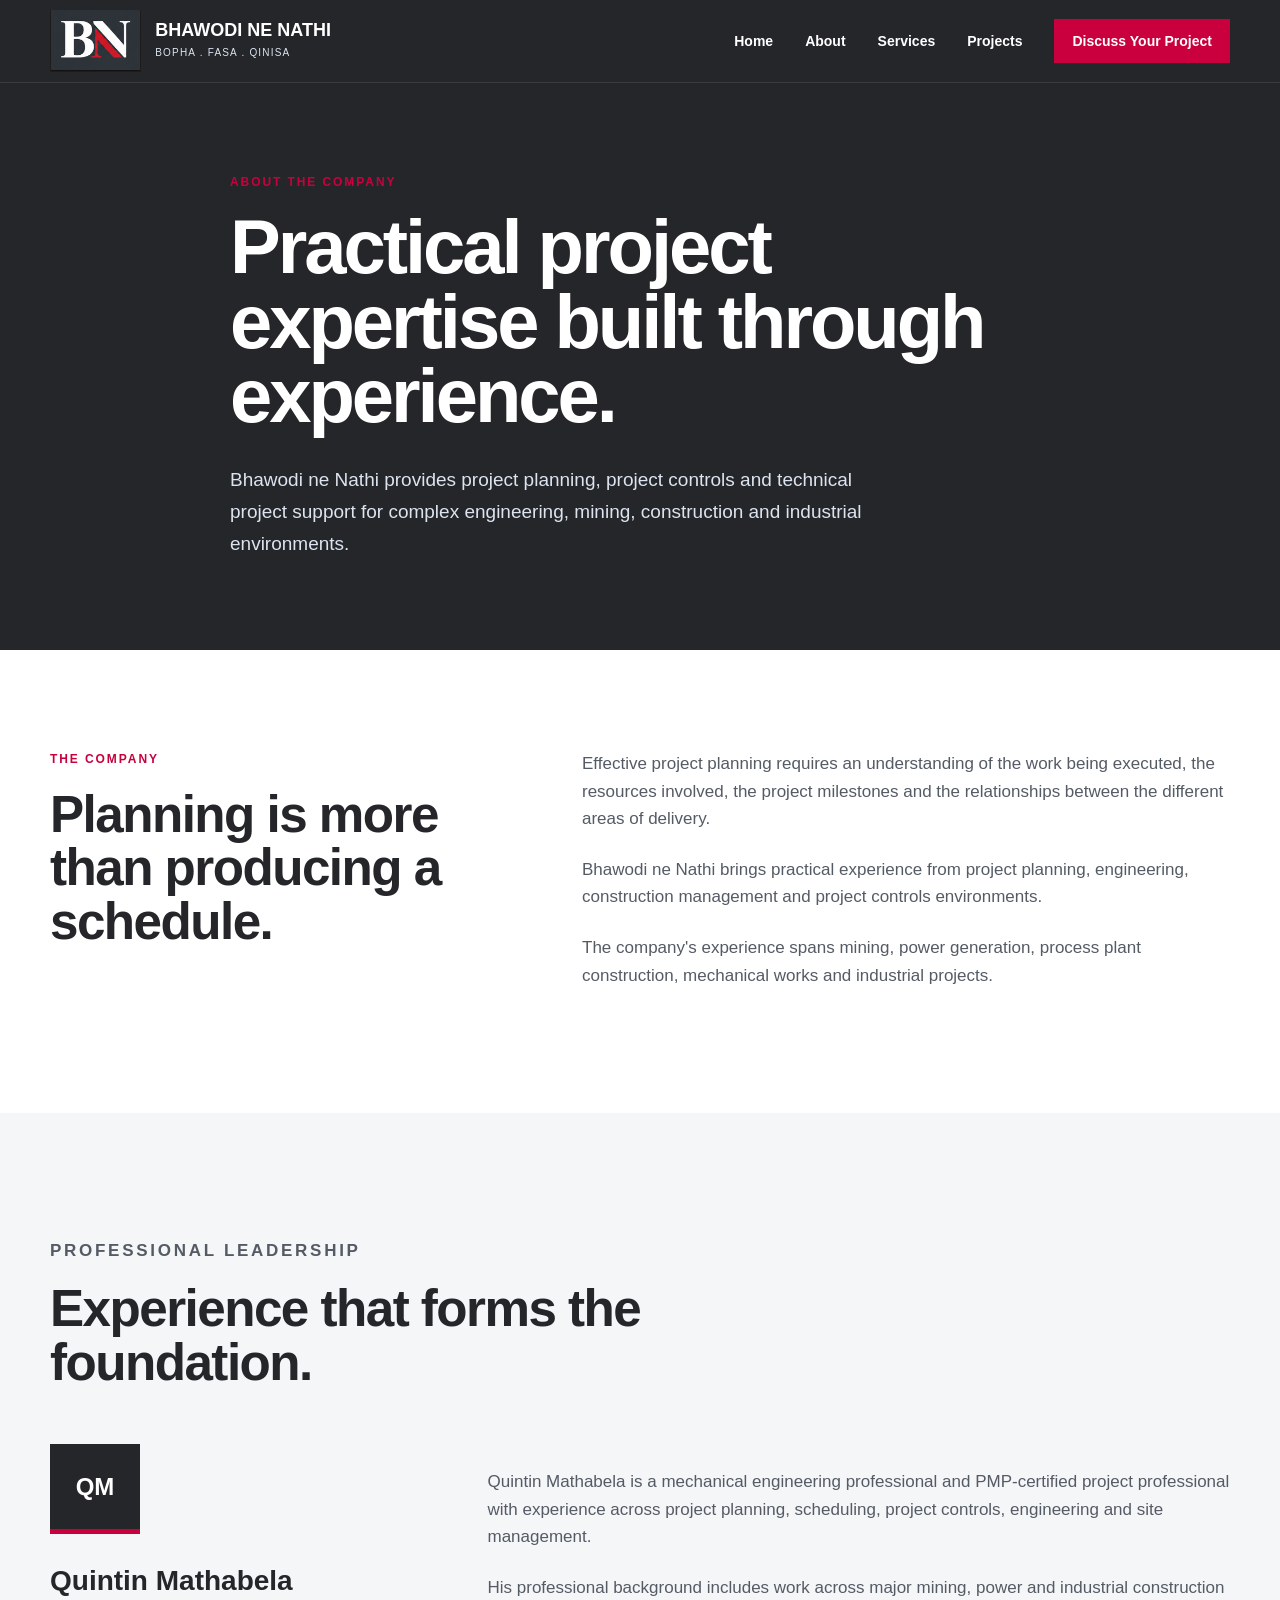
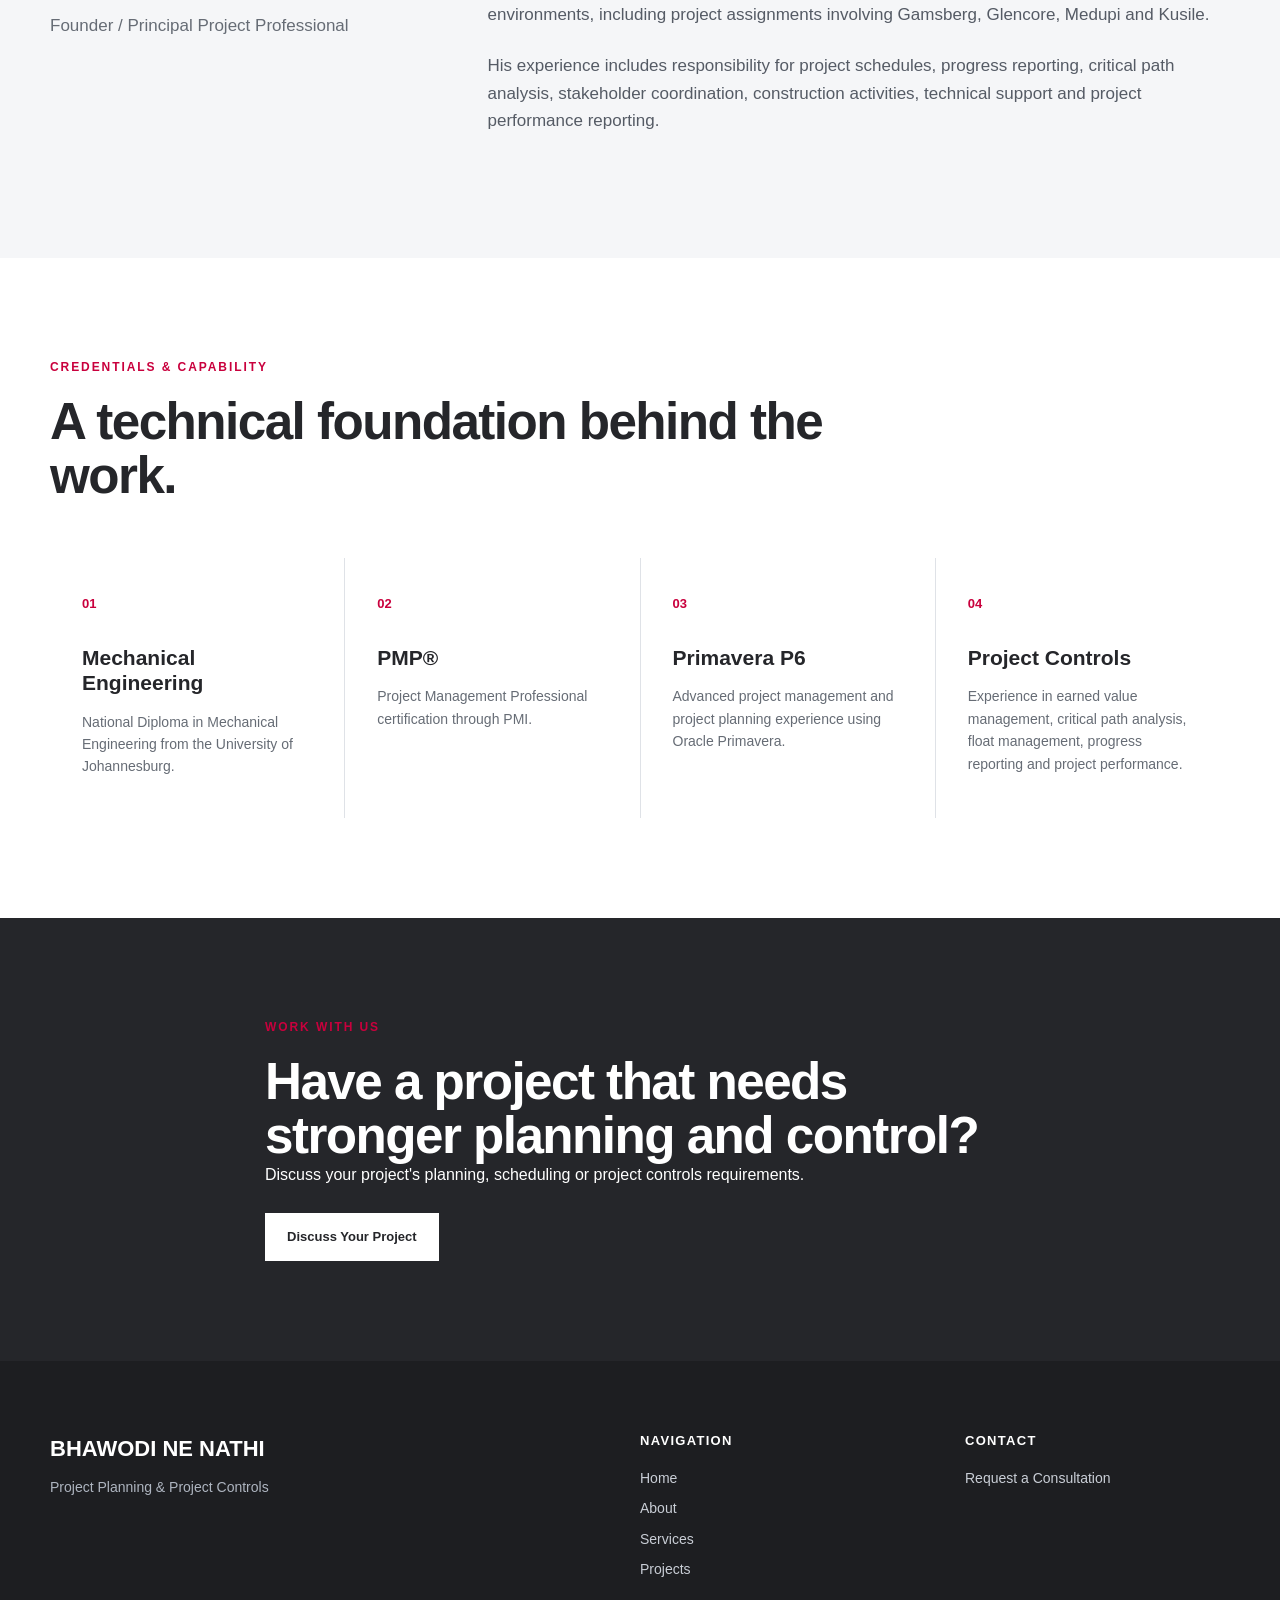
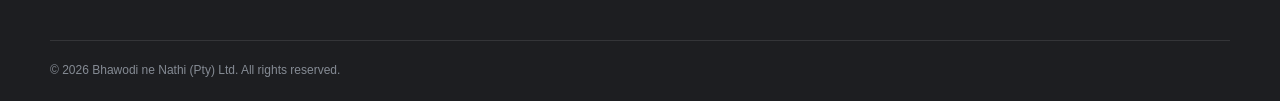
==== about/index.html @ d9b054a5 "Visual fix" ====
<!DOCTYPE html>
<html lang="en">
<head>
    <meta charset="UTF-8">

    <meta
        name="viewport"
        content="width=device-width, initial-scale=1.0"
    >

    <title>About | Bhawodi ne Nathi</title>

    <meta
        name="description"
        content="Learn about Bhawodi ne Nathi and the project planning, project controls and technical experience behind the business."
    >

    <link
        rel="stylesheet"
        href="../assets/css/style.css"
    >
</head>

<body>

    <!-- =========================
         HEADER
    ========================== -->

    <header class="site-header">

        <div class="container nav-container">

            <a href="../" class="brand">
                <span class="brand-mark">
                    <img 
                        src="../assets/images/branding/logo.png" 
                        alt="Bhawodi ne Nathi" 
                        class="navbar-logo">
                </span>

                <span class="brand-text">
                    <strong>BHAWODI NE NATHI</strong>
                    <small>Bopha . Fasa . Qinisa</small>
                </span>
            </a>

            <button
                class="mobile-menu-toggle"
                type="button"
                aria-label="Open navigation"
                aria-expanded="false"
            >
                <span></span>
                <span></span>
                <span></span>
            </button>

            <nav class="main-nav" aria-label="Main navigation">

                <a href="../">Home</a>

                <a href="../about/">About</a>

                <a href="../services/">Services</a>

                <a href="../projects/">Projects</a>

                <a
                    href="../consultation/"
                    class="nav-cta"
                >
                    Discuss Your Project
                </a>

            </nav>

        </div>

    </header>


    <main>

        <!-- =========================
             PAGE HERO
        ========================== -->

        <section class="hero page-hero">

            <div class="container narrow">

                <p class="eyebrow">
                    ABOUT THE COMPANY
                </p>

                <h1>
                    Practical project expertise
                    built through experience.
                </h1>

                <p class="hero-text">
                    Bhawodi ne Nathi provides project planning,
                    project controls and technical project support
                    for complex engineering, mining, construction
                    and industrial environments.
                </p>

            </div>

        </section>


        <!-- =========================
             COMPANY
        ========================== -->

        <section class="section">

            <div class="container about-grid">

                <div>

                    <p class="eyebrow">
                        THE COMPANY
                    </p>

                    <h2>
                        Planning is more than
                        producing a schedule.
                    </h2>

                </div>

                <div class="about-copy">

                    <p>
                        Effective project planning requires an
                        understanding of the work being executed,
                        the resources involved, the project
                        milestones and the relationships between
                        the different areas of delivery.
                    </p>

                    <p>
                        Bhawodi ne Nathi brings practical experience
                        from project planning, engineering, construction
                        management and project controls environments.
                    </p>

                    <p>
                        The company's experience spans mining,
                        power generation, process plant construction,
                        mechanical works and industrial projects.
                    </p>

                </div>

            </div>

        </section>


        <!-- =========================
             PRINCIPAL
        ========================== -->

        <section class="section section-light">

            <div class="container">

                <div class="section-heading">

                    <div>

                        <p class="eyebrow">
                            PROFESSIONAL LEADERSHIP
                        </p>

                        <h2>
                            Experience that forms
                            the foundation.
                        </h2>

                    </div>

                </div>


                <div class="principal-grid">

                    <div class="principal-intro">

                        <span class="principal-initials">
                            QM
                        </span>

                        <h3>
                            Quintin Mathabela
                        </h3>

                        <p>
                            Founder / Principal Project Professional
                        </p>

                    </div>


                    <div class="principal-content">

                        <p>
                            Quintin Mathabela is a mechanical engineering
                            professional and PMP-certified project
                            professional with experience across project
                            planning, scheduling, project controls,
                            engineering and site management.
                        </p>

                        <p>
                            His professional background includes work
                            across major mining, power and industrial
                            construction environments, including
                            project assignments involving Gamsberg,
                            Glencore, Medupi and Kusile.
                        </p>

                        <p>
                            His experience includes responsibility for
                            project schedules, progress reporting,
                            critical path analysis, stakeholder
                            coordination, construction activities,
                            technical support and project performance
                            reporting.
                        </p>

                    </div>

                </div>

            </div>

        </section>


        <!-- =========================
             CREDENTIALS
        ========================== -->

        <section class="section">

            <div class="container">

                <p class="eyebrow">
                    CREDENTIALS & CAPABILITY
                </p>

                <h2>
                    A technical foundation
                    behind the work.
                </h2>


                <div class="credential-grid">

                    <article class="credential-card">

                        <span>01</span>

                        <h3>
                            Mechanical Engineering
                        </h3>

                        <p>
                            National Diploma in Mechanical Engineering
                            from the University of Johannesburg.
                        </p>

                    </article>


                    <article class="credential-card">

                        <span>02</span>

                        <h3>
                            PMP®
                        </h3>

                        <p>
                            Project Management Professional
                            certification through PMI.
                        </p>

                    </article>


                    <article class="credential-card">

                        <span>03</span>

                        <h3>
                            Primavera P6
                        </h3>

                        <p>
                            Advanced project management and project
                            planning experience using Oracle Primavera.
                        </p>

                    </article>


                    <article class="credential-card">

                        <span>04</span>

                        <h3>
                            Project Controls
                        </h3>

                        <p>
                            Experience in earned value management,
                            critical path analysis, float management,
                            progress reporting and project performance.
                        </p>

                    </article>

                </div>

            </div>

        </section>


        <!-- =========================
             CTA
        ========================== -->

        <section class="section section-dark">

            <div class="container consultation-inner">

                <p class="eyebrow">
                    WORK WITH US
                </p>

                <h2>
                    Have a project that needs
                    stronger planning and control?
                </h2>

                <p>
                    Discuss your project's planning,
                    scheduling or project controls requirements.
                </p>

                <a
                    href="/#consultation"
                    class="button button-light"
                >
                    Discuss Your Project
                </a>

            </div>

        </section>

    </main>


    <!-- =========================
         FOOTER
    ========================== -->

    <footer class="site-footer">

        <div class="container footer-grid">

            <div>

                <div class="footer-brand">
                    BHAWODI NE NATHI
                </div>

                <p>
                    Project Planning & Project Controls
                </p>

            </div>

            <div>

                <h3>Navigation</h3>

                <a href="../">Home</a>

                <a href="../about/">About</a>

                <a href="../services/">Services</a>

                <a href="../projects/">Projects</a>


            </div>

            <div>

                <h3>Contact</h3>

                
                <a href="../#consultation">
                    Request a Consultation
                </a>

            </div>

        </div>

        <div class="container footer-bottom">

            <p>
                © 2026 Bhawodi ne Nathi (Pty) Ltd.
                All rights reserved.
            </p>

        </div>

    </footer>
<script src="../assets/js/main.js"></script>
</body>
</html>
---- assets/css/style.css ----
/* =========================================
   RESET
========================================= */

* {
    margin: 0;
    padding: 0;
    box-sizing: border-box;
}

html {
    scroll-behavior: smooth;
}

body {
    font-family: Arial, Helvetica, sans-serif;
    line-height: 1.6;
    color: #25262a;
    background: #ffffff;
}

img {
    max-width: 100%;
    display: block;
}

a {
    color: inherit;
    text-decoration: none;
}


/* =========================================
   BRAND
========================================= */

:root {
    --charcoal: #25262a;
    --charcoal-light: #303238;
    --light-grey: #dce4f0;
    --white: #ffffff;
    --red: #c9003d;

    --container: 1180px;
}


/* =========================================
   GLOBAL
========================================= */

.container {
    width: min(
        calc(100% - 40px),
        var(--container)
    );

    margin-inline: auto;
}

.narrow {
    max-width: 820px;
}

.section {
    padding: 100px 0;
}

.section-light {
    background: #f5f6f8;
}

.section-dark {
    background: var(--charcoal);
    color: var(--white);
}


/* =========================================
   HEADER
========================================= */

.site-header {
    background: var(--charcoal);
    color: var(--white);
    border-bottom: 1px solid rgba(255, 255, 255, 0.1);
}

.nav-container {
    min-height: 82px;

    display: flex;
    align-items: center;
    justify-content: space-between;

    gap: 40px;
}

.brand {
    display: flex;
    align-items: center;
    gap: 14px;
}

.brand-logo {
    width: 42px;
    height: 42px;

    display: grid;
    place-items: center;

    font-weight: 800;
    font-size: 15px;
}

.navbar-logo {
    height: 62px;
    width: auto;
    object-fit: contain;
    display: block;
}


.brand-text {
    display: flex;
    flex-direction: column;
}

.brand-text strong {
    font-size: 18px;
    line-height: 1.1;
}

.brand-text small {
    margin-top: 4px;

    color: var(--light-grey);

    font-size: 10px;
    letter-spacing: 0.12em;
    text-transform: uppercase;
}

.main-nav {
    display: flex;
    align-items: center;
    gap: 32px;
}

.main-nav a {
    font-size: 14px;
    font-weight: 600;
}

.main-nav a:hover {
    color: var(--red);
}

.nav-cta {
    padding: 11px 18px;

    background: var(--red);
    color: var(--white);

    font-size: 13px;
    font-weight: 700;
}


/* =========================================
   HERO
========================================= */

.hero {
    background: var(--charcoal);
    color: var(--white);

    padding: 110px 0;
}

.hero-grid {
    display: grid;
    grid-template-columns: 1.25fr 0.75fr;

    gap: 80px;

    align-items: center;
}

.eyebrow {
    margin-bottom: 18px;

    color: var(--red);

    font-size: 12px;
    font-weight: 800;

    letter-spacing: 0.16em;
    text-transform: uppercase;
}

.hero h1 {
    max-width: 780px;

    font-size: clamp(44px, 6vw, 76px);
    line-height: 0.98;

    letter-spacing: -0.04em;
}

.hero-text {
    max-width: 650px;

    margin-top: 30px;

    color: var(--light-grey);

    font-size: 19px;
    line-height: 1.7;
}

.hero-actions {
    display: flex;
    flex-wrap: wrap;

    gap: 14px;

    margin-top: 36px;
}


/* =========================================
   BUTTONS
========================================= */

.button {
    display: inline-flex;

    align-items: center;
    justify-content: center;

    min-height: 48px;

    padding: 0 22px;

    font-size: 13px;
    font-weight: 800;

    transition:
        transform 0.2s ease,
        background 0.2s ease;
}

.button:hover {
    transform: translateY(-2px);
}

.button-primary {
    background: var(--red);
    color: var(--white);
}

.button-secondary {
    border: 1px solid rgba(255, 255, 255, 0.3);
    color: var(--white);
}

.button-light {
    margin-top: 25px;

    background: var(--white);
    color: var(--charcoal);
}


/* =========================================
   PROJECT FEATURE
========================================= */

.project-highlight {
    padding: 34px;

    background: #303238;

    border-left: 4px solid var(--red);
}

.project-label {
    display: block;

    margin-bottom: 18px;

    color: var(--red);

    font-size: 11px;
    font-weight: 800;

    letter-spacing: 0.15em;
}

.project-highlight h2 {
    font-size: 28px;
    line-height: 1.15;
}

.project-highlight p {
    margin-top: 15px;

    color: var(--light-grey);
}

.project-meta {
    margin: 30px 0;

    display: grid;
    gap: 18px;
}

.project-meta div {
    display: flex;
    justify-content: space-between;

    gap: 20px;

    padding-bottom: 12px;

    border-bottom: 1px solid rgba(255, 255, 255, 0.1);
}

.project-meta span {
    color: #aeb5c0;

    font-size: 12px;
}

.project-meta strong {
    font-size: 13px;
}

.project-highlight > a {
    color: var(--red);

    font-size: 13px;
    font-weight: 800;
}


/* =========================================
   HEADINGS
========================================= */

.section h2 {
    max-width: 800px;

    font-size: clamp(34px, 4vw, 54px);
    line-height: 1.05;

    letter-spacing: -0.03em;
}

.section-light p {
    margin-top: 24px;

    color: #555b65;

    font-size: 17px;
}

.text-link {
    display: inline-block;

    margin-top: 28px;

    color: var(--red);

    font-size: 14px;
    font-weight: 800;
}


/* =========================================
   SECTION HEADING
========================================= */

.section-heading {
    display: flex;

    justify-content: space-between;
    align-items: end;

    gap: 40px;

    margin-bottom: 55px;
}


/* =========================================
   SERVICES
========================================= */

.service-grid {
    display: grid;

    grid-template-columns: repeat(2, 1fr);

    gap: 1px;

    background: #dfe2e7;
}

.service-card {
    min-height: 280px;

    padding: 40px;

    background: var(--white);
}

.service-number {
    color: var(--red);

    font-size: 13px;
    font-weight: 800;
}

.service-card h3 {
    margin-top: 25px;

    font-size: 25px;
    line-height: 1.15;
}

.service-card p {
    margin-top: 18px;

    color: #646a73;

    font-size: 15px;
}


/* =========================================
   EXPERIENCE
========================================= */

.experience-grid {
    display: grid;

    grid-template-columns: 0.8fr 1.2fr;

    gap: 100px;
}

.experience-grid p {
    margin-bottom: 20px;

    color: var(--light-grey);

    font-size: 17px;
}


/* =========================================
   CONSULTATION
========================================= */

.consultation {
    text-align: center;
}

.consultation-inner {
    max-width: 750px;
}

.consultation h2 {
    margin-inline: auto;
}

.consultation p:not(.eyebrow) {
    max-width: 620px;

    margin: 25px auto;

    color: #60656e;

    font-size: 17px;
}


/* =========================================
   FOOTER
========================================= */

.site-footer {
    padding-top: 70px;

    background: #1d1e21;
    color: var(--white);
}

.footer-grid {
    display: grid;

    grid-template-columns: 2fr 1fr 1fr;

    gap: 60px;
}

.footer-brand {
    font-size: 22px;
    font-weight: 800;
}

.footer-grid p {
    margin-top: 10px;

    color: #aeb5c0;

    font-size: 14px;
}

.footer-grid h3 {
    margin-bottom: 15px;

    font-size: 13px;
    text-transform: uppercase;
    letter-spacing: 0.1em;
}

.footer-grid a {
    display: block;

    margin-top: 8px;

    color: #c9ced6;

    font-size: 14px;
}

.footer-grid a:hover {
    color: var(--red);
}

.footer-bottom {
    margin-top: 60px;

    padding: 20px 0;

    border-top: 1px solid rgba(255, 255, 255, 0.1);
}

.footer-bottom p {
    color: #858b94;

    font-size: 12px;
}


/* =========================================
   RESPONSIVE
========================================= */

@media (max-width: 900px) {

    .main-nav {
        display: none;
    }

    .hero-grid,
    .experience-grid {
        grid-template-columns: 1fr;
    }

    .hero {
        padding: 80px 0;
    }

    .hero-grid {
        gap: 50px;
    }

    .experience-grid {
        gap: 40px;
    }

    .footer-grid {
        grid-template-columns: 1fr 1fr;
    }
}


@media (max-width: 600px) {

    .container {
        width: min(
            calc(100% - 28px),
            var(--container)
        );
    }

    .section {
        padding: 70px 0;
    }

    .nav-container {
        min-height: 70px;
    }

    .brand-text small {
        display: none;
    }

    .nav-cta {
        display: none;
    }

    .hero h1 {
        font-size: 45px;
    }

    .hero-text {
        font-size: 17px;
    }

    .hero-actions {
        flex-direction: column;
    }

    .button {
        width: 100%;
    }

    .project-highlight {
        padding: 25px;
    }

    .project-meta div {
        flex-direction: column;
        gap: 4px;
    }

    .section-heading {
        flex-direction: column;
        align-items: start;
    }

    .service-grid {
        grid-template-columns: 1fr;
    }

    .service-card {
        min-height: auto;
    }

    .footer-grid {
        grid-template-columns: 1fr;
    }
}
/* =========================================
   INNER PAGE HERO
========================================= */

.page-hero {
    padding: 90px 0;
}

.page-hero h1 {
    max-width: 850px;
}


/* =========================================
   ABOUT
========================================= */

.about-grid {
    display: grid;

    grid-template-columns: 0.8fr 1.2fr;

    gap: 100px;
}

.about-copy p {
    margin-bottom: 24px;

    color: #555b65;

    font-size: 17px;
}


/* =========================================
   PRINCIPAL
========================================= */

.principal-grid {
    display: grid;

    grid-template-columns: 0.65fr 1.35fr;

    gap: 80px;
}

.principal-initials {
    width: 90px;
    height: 90px;

    display: grid;
    place-items: center;

    margin-bottom: 25px;

    background: var(--charcoal);
    color: var(--white);

    font-size: 24px;
    font-weight: 800;

    border-bottom: 5px solid var(--red);
}

.principal-intro h3 {
    font-size: 28px;
}

.principal-intro p {
    margin-top: 8px;

    color: #666c75;
}

.principal-content p {
    margin-bottom: 24px;

    color: #555b65;

    font-size: 17px;
}


/* =========================================
   CREDENTIALS
========================================= */

.credential-grid {
    display: grid;

    grid-template-columns: repeat(4, 1fr);

    gap: 1px;

    margin-top: 55px;

    background: #dfe2e7;
}

.credential-card {
    min-height: 260px;

    padding: 32px;

    background: var(--white);
}

.credential-card > span {
    color: var(--red);

    font-size: 13px;
    font-weight: 800;
}

.credential-card h3 {
    margin-top: 30px;

    font-size: 21px;
    line-height: 1.2;
}

.credential-card p {
    margin-top: 15px;

    color: #666c75;

    font-size: 14px;
}


/* =========================================
   SERVICE LIST
========================================= */

.service-list {
    display: flex;
    flex-direction: column;

    gap: 1px;

    background: #dfe2e7;
}

.service-detail {
    display: grid;

    grid-template-columns: 100px 1fr;

    gap: 50px;

    padding: 55px;

    background: var(--white);
}

.service-detail-number {
    color: var(--red);

    font-size: 20px;
    font-weight: 800;
}

.service-detail h2 {
    max-width: 700px;

    font-size: clamp(30px, 4vw, 46px);
}

.service-detail > div > p:not(.eyebrow) {
    max-width: 750px;

    margin-top: 20px;

    color: #60656e;

    font-size: 16px;
}

.service-detail ul {
    display: grid;

    grid-template-columns: repeat(2, 1fr);

    gap: 10px 40px;

    max-width: 800px;

    margin-top: 28px;

    padding-left: 18px;

    color: #555b65;

    font-size: 14px;
}


/* =========================================
   TOOLS
========================================= */

.tool-grid {
    display: grid;

    grid-template-columns: repeat(2, 1fr);

    gap: 1px;

    margin-top: 50px;

    background: #dfe2e7;
}

.tool-item {
    display: flex;
    flex-direction: column;

    padding: 30px;

    background: var(--white);
}

.tool-item strong {
    font-size: 18px;
}

.tool-item span {
    margin-top: 6px;

    color: #666c75;

    font-size: 14px;
}


/* =========================================
   FEATURED PROJECT
========================================= */

.featured-project {
    display: grid;

    grid-template-columns: 1.2fr 0.8fr;

    margin-top: 35px;

    background: var(--charcoal);

    color: var(--white);
}

.featured-project-main {
    padding: 55px;
}

.featured-project-side {
    padding: 55px;

    background: #303238;

    border-left: 4px solid var(--red);
}

.project-status {
    display: inline-block;

    margin-bottom: 25px;

    color: var(--red);

    font-size: 11px;
    font-weight: 800;

    letter-spacing: 0.14em;
}

.featured-project h2 {
    max-width: 700px;

    font-size: clamp(36px, 5vw, 60px);
    line-height: 1.02;
}

.featured-project-description {
    max-width: 700px;

    margin-top: 25px;

    color: var(--light-grey);

    font-size: 17px;
}

.project-scope {
    display: grid;

    grid-template-columns: repeat(2, 1fr);

    gap: 20px;

    margin-top: 45px;
}

.project-scope div {
    padding-top: 15px;

    border-top: 1px solid rgba(255, 255, 255, 0.15);
}

.project-scope span {
    display: block;

    color: #aeb5c0;

    font-size: 11px;
    text-transform: uppercase;
    letter-spacing: 0.08em;
}

.project-scope strong {
    display: block;

    margin-top: 7px;

    font-size: 14px;
}

.featured-project-side p:not(.eyebrow) {
    margin-bottom: 22px;

    color: var(--light-grey);

    font-size: 15px;
}


/* =========================================
   PROJECT CARDS
========================================= */

.project-list {
    display: grid;

    grid-template-columns: repeat(2, 1fr);

    gap: 1px;

    background: #dfe2e7;
}

.project-card {
    min-height: 370px;

    padding: 38px;

    background: var(--white);
}

.project-card-header {
    display: flex;

    justify-content: space-between;

    gap: 20px;

    color: var(--red);

    font-size: 11px;
    font-weight: 800;

    text-transform: uppercase;
    letter-spacing: 0.08em;
}

.project-card h3 {
    margin-top: 30px;

    font-size: 27px;
    line-height: 1.1;
}

.project-client {
    margin-top: 10px;

    color: #777d86;

    font-size: 12px;
    font-weight: 700;
}

.project-card > p:not(.project-client) {
    margin-top: 20px;

    color: #60656e;

    font-size: 15px;
}

.project-role {
    display: inline-block;

    margin-top: 25px;

    padding: 7px 10px;

    background: #f0f1f3;

    color: #555b65;

    font-size: 11px;
    font-weight: 800;
}


/* =========================================
   RESPONSIVE INNER PAGES
========================================= */

@media (max-width: 900px) {

    .about-grid,
    .principal-grid,
    .featured-project {
        grid-template-columns: 1fr;
    }

    .about-grid,
    .principal-grid {
        gap: 45px;
    }

    .credential-grid {
        grid-template-columns: repeat(2, 1fr);
    }

    .featured-project-side {
        border-left: 0;
        border-top: 4px solid var(--red);
    }

    .project-list {
        grid-template-columns: 1fr;
    }

    .service-detail {
        grid-template-columns: 60px 1fr;

        gap: 25px;

        padding: 40px 30px;
    }
}


@media (max-width: 600px) {

    .page-hero {
        padding: 70px 0;
    }

    .credential-grid,
    .tool-grid {
        grid-template-columns: 1fr;
    }

    .service-detail {
        grid-template-columns: 1fr;

        gap: 10px;

        padding: 35px 25px;
    }

    .service-detail ul {
        grid-template-columns: 1fr;
    }

    .featured-project-main,
    .featured-project-side {
        padding: 30px 25px;
    }

    .project-scope {
        grid-template-columns: 1fr;
    }

    .project-card {
        min-height: auto;

        padding: 30px 25px;
    }
}
/* =========================================
   CONSULTATION PAGE
========================================= */

.consultation-grid {
    display: grid;
    grid-template-columns: .8fr 1.2fr;
    gap: 100px;
    align-items: start;
}

.consultation-intro h2 {
    max-width: 600px;
}

.consultation-intro > p:not(.eyebrow) {
    max-width: 600px;
    margin-top: 25px;
    color: #555b65;
    font-size: 17px;
}

.consultation-points {
    display: grid;
    gap: 1px;
    margin-top: 45px;
    background: #dfe2e7;
}

.consultation-points div {
    padding: 24px;
    background: #fff;
}

.consultation-points strong {
    display: block;
    font-size: 15px;
}

.consultation-points span {
    display: block;
    margin-top: 6px;
    color: #666c75;
    font-size: 13px;
}


/* FORM */

.form-wrapper {
    padding: 45px;
    background: #fff;
    border-top: 4px solid var(--red);
}

.consultation-form {
    display: flex;
    flex-direction: column;
    gap: 22px;
}

.form-row {
    display: grid;
    grid-template-columns: repeat(2, 1fr);
    gap: 20px;
}

.form-group {
    display: flex;
    flex-direction: column;
}

.form-group label {
    margin-bottom: 8px;
    color: var(--charcoal);
    font-size: 12px;
    font-weight: 800;
    letter-spacing: .04em;
}

.form-group input,
.form-group select,
.form-group textarea {
    width: 100%;
    padding: 14px 15px;
    border: 1px solid #d5d9df;
    background: #fafafa;
    color: var(--charcoal);
    font-family: inherit;
    font-size: 14px;
    outline: none;
    transition:
        border-color .2s ease,
        background .2s ease;
}

.form-group textarea {
    resize: vertical;
    min-height: 160px;
}

.form-group input:focus,
.form-group select:focus,
.form-group textarea:focus {
    border-color: var(--charcoal);
    background: #fff;
}

.form-group.has-error input,
.form-group.has-error select,
.form-group.has-error textarea {
    border-color: var(--red);
}

.form-error {
    display: none;
    margin-top: 6px;
    color: var(--red);
    font-size: 11px;
}

.form-group.has-error .form-error {
    display: block;
}

.form-submit {
    width: fit-content;
    border: 0;
    cursor: pointer;
}

.form-status {
    display: none;
    padding: 15px;
    font-size: 13px;
}

.form-status.success {
    display: block;
    background: #eef6f0;
    color: #315c3b;
}

.form-status.error {
    display: block;
    background: #fbecef;
    color: #8c1839;
}


/* MOBILE */

@media(max-width:900px) {

    .consultation-grid {
        grid-template-columns: 1fr;
        gap: 50px;
    }

}

@media(max-width:600px) {

    .form-wrapper {
        padding: 30px 22px;
    }

    .form-row {
        grid-template-columns: 1fr;
    }

    .form-submit {
        width: 100%;
    }

}

/* =========================================
   MOBILE NAVIGATION
========================================= */

.mobile-menu-toggle {
    display: none;
    width: 42px;
    height: 42px;
    padding: 9px;
    border: 1px solid rgba(255,255,255,.2);
    background: transparent;
    cursor: pointer;
}

.mobile-menu-toggle span {
    display: block;
    height: 2px;
    margin: 5px 0;
    background: var(--white);
    transition: transform .2s ease, opacity .2s ease;
}

.main-nav a.active {
    color: var(--red);
}


/* =========================================
   SCROLL REVEAL
========================================= */

.reveal {
    opacity: 0;
    transform: translateY(20px);
    transition:
        opacity .6s ease,
        transform .6s ease;
}

.reveal.is-visible {
    opacity: 1;
    transform: translateY(0);
}


@media(max-width:900px) {

    .mobile-menu-toggle {
        display: block;
    }

    .main-nav {
        position: absolute;
        top: 82px;
        left: 0;
        right: 0;

        display: flex;
        flex-direction: column;
        align-items: stretch;
        gap: 0;

        padding: 15px 20px 25px;

        background: var(--charcoal);

        border-top: 1px solid rgba(255,255,255,.1);

        opacity: 0;
        visibility: hidden;
        transform: translateY(-10px);

        transition:
            opacity .2s ease,
            transform .2s ease,
            visibility .2s ease;

        z-index: 100;
    }

    .main-nav.is-open {
        opacity: 1;
        visibility: visible;
        transform: translateY(0);
    }

    .main-nav a {
        padding: 15px 5px;
    }

    .main-nav .nav-cta {
        margin-top: 10px;
        text-align: center;
    }

}


@media(max-width:600px) {

    .main-nav {
        top: 70px;
    }

}
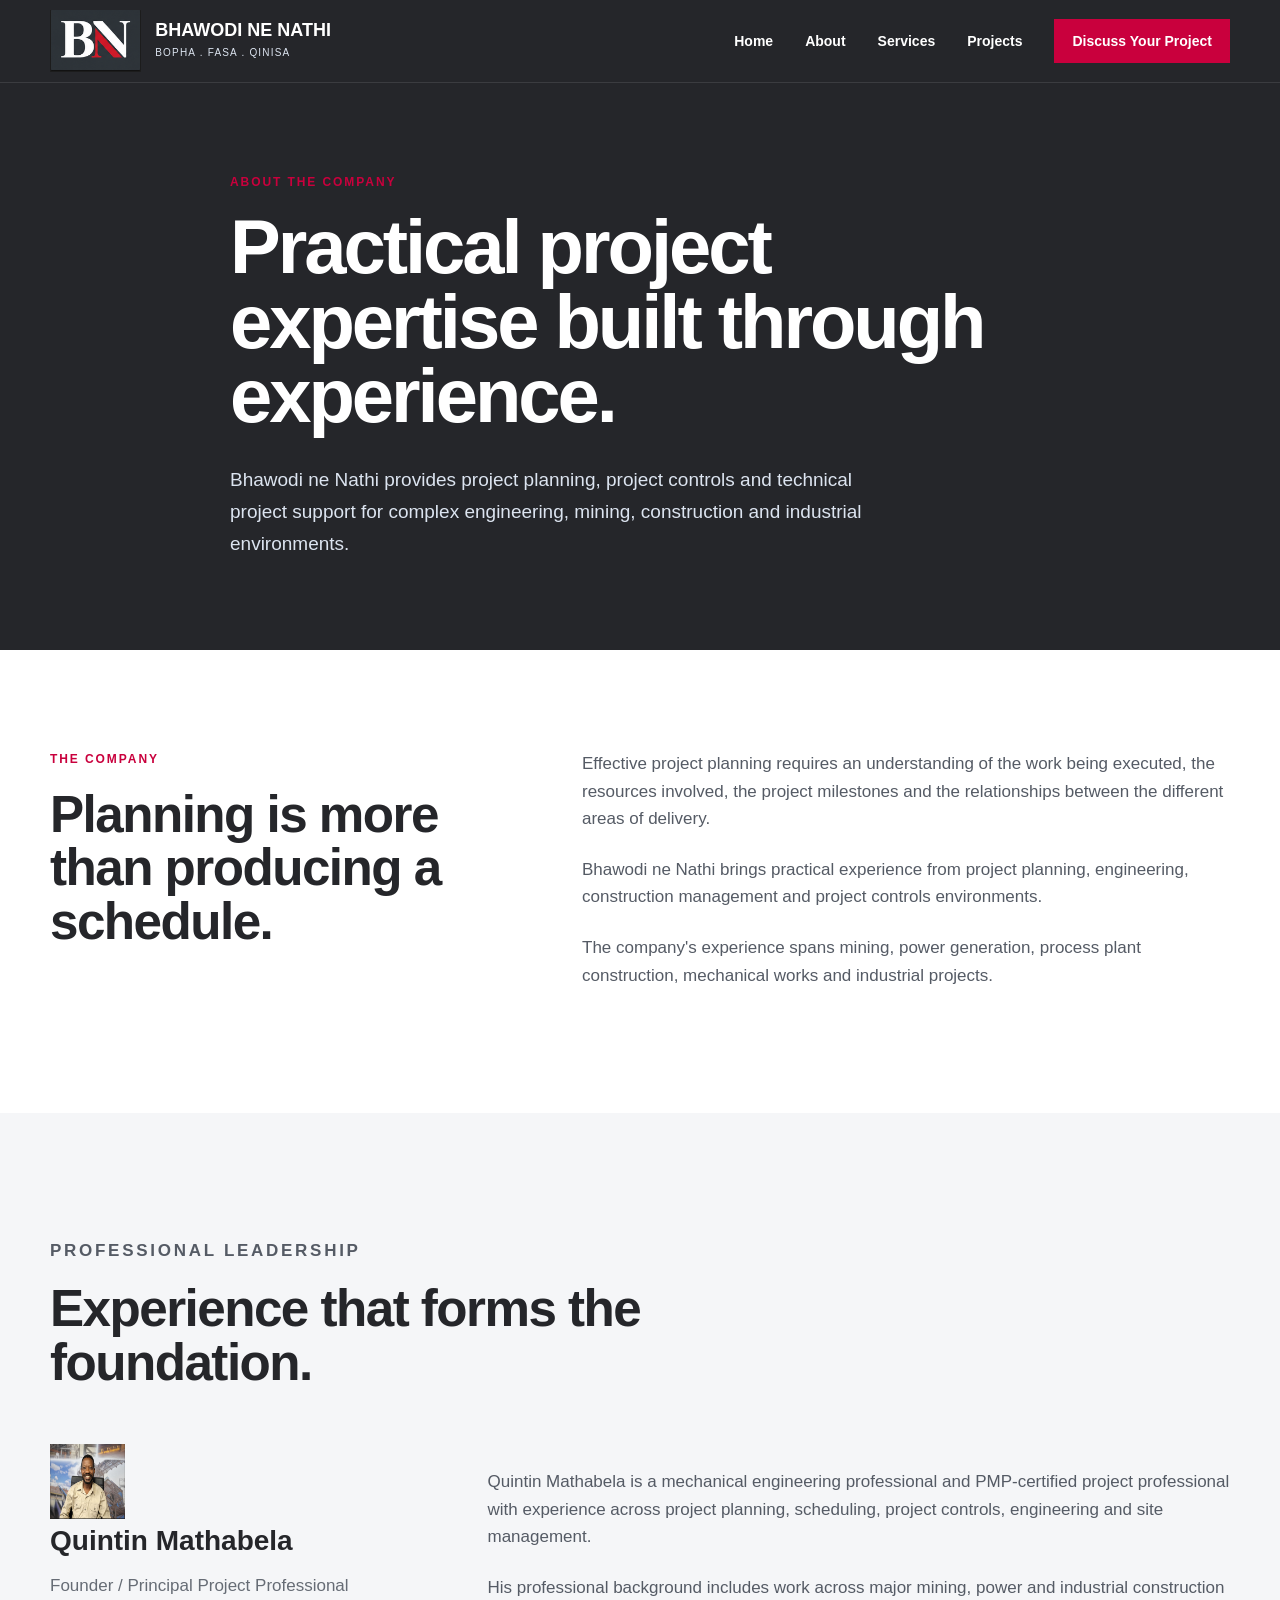
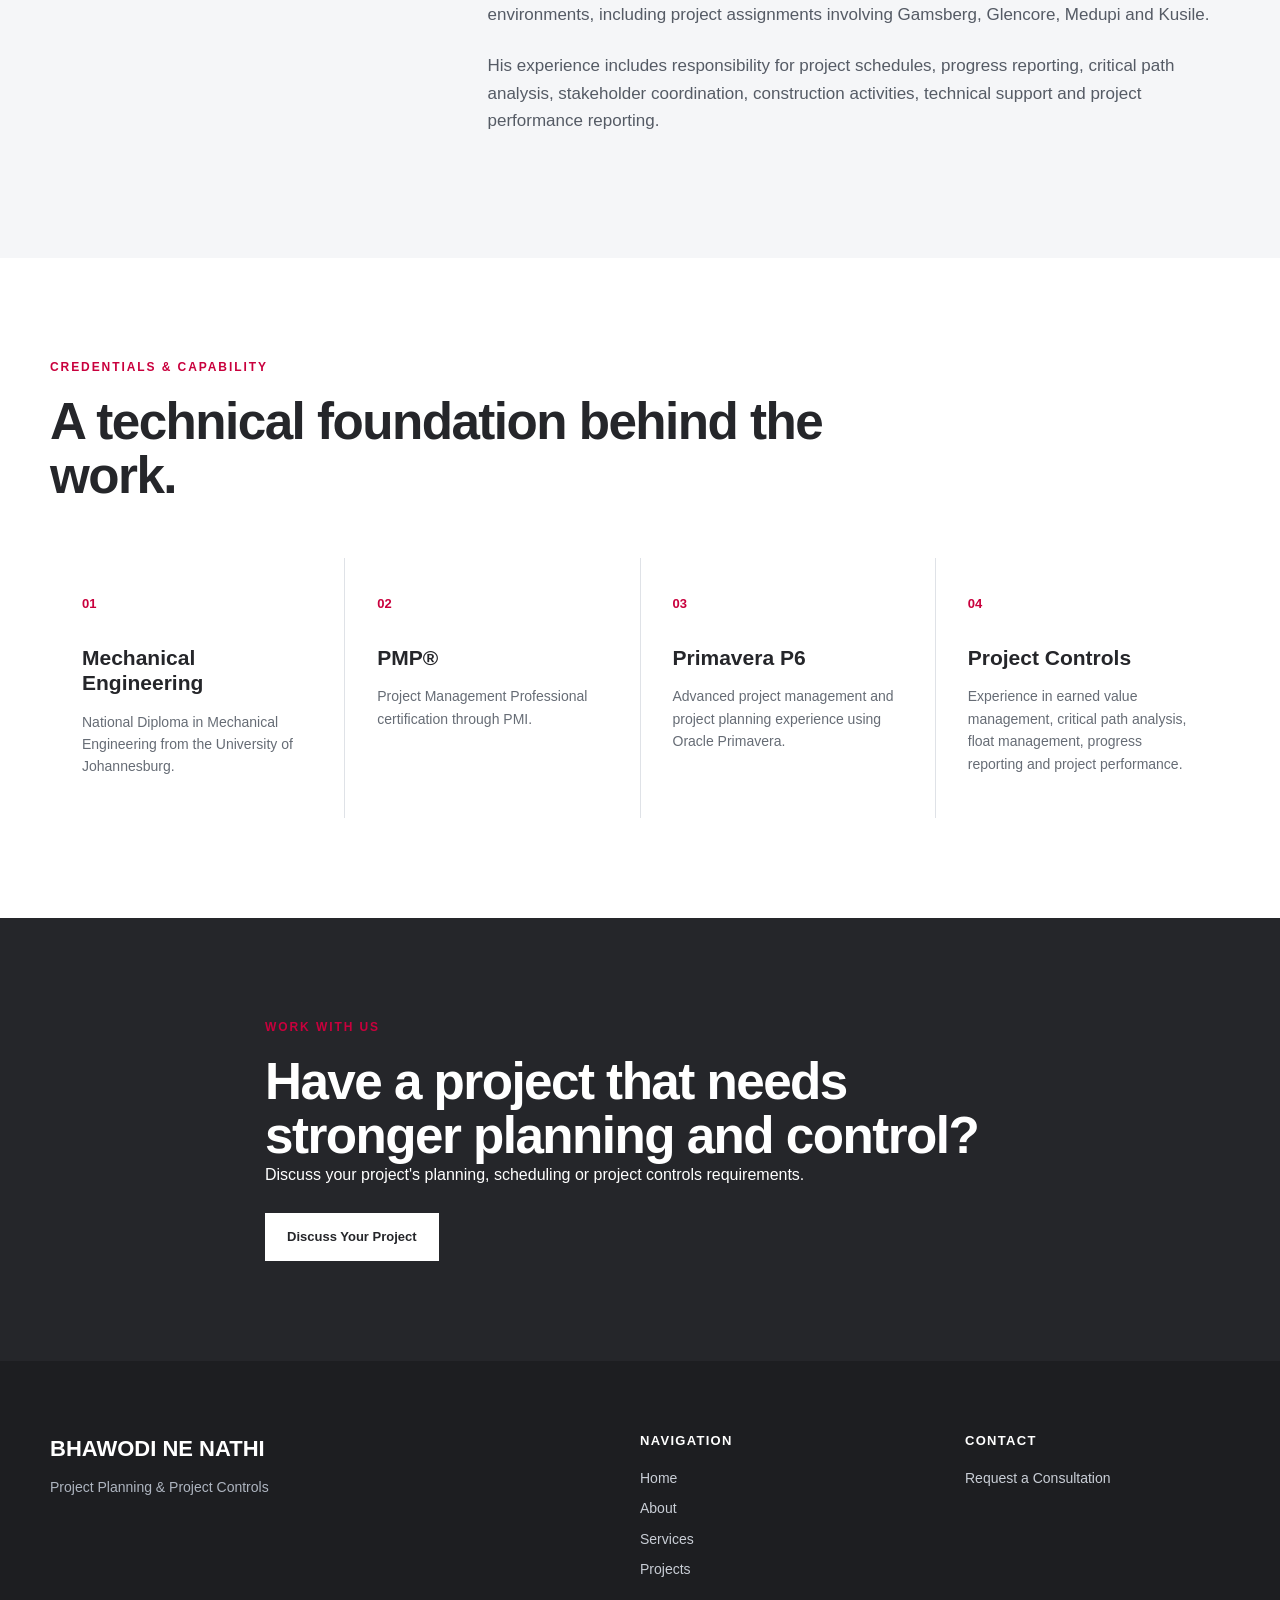
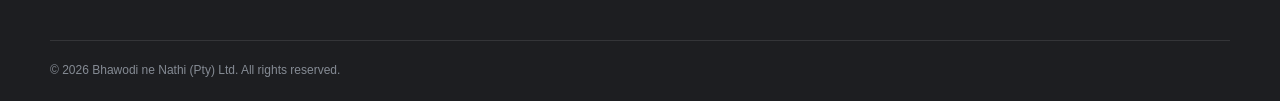
==== commit f83d6ee2: "Added human touch to website" ====
--- a/about/index.html
+++ b/about/index.html
@@ -191,8 +191,11 @@
 
                     <div class="principal-intro">
 
-                        <span class="principal-initials">
-                            QM
+                        <span class="principal-image">
+                            <img 
+                            src="../assets/images/branding/director.png" 
+                            alt="QM"
+                            class="principal-image">
                         </span>
 
                         <h3>
--- a/assets/css/style.css
+++ b/assets/css/style.css
@@ -700,6 +700,16 @@
     grid-template-columns: 0.65fr 1.35fr;
 
     gap: 80px;
+}
+.principal-image {
+    width: 75px;
+    height: 75px;
+
+    display: grid;
+    place-items: center;
+
+    font-weight: 800;
+    font-size: 15px;
 }
 
 .principal-initials {
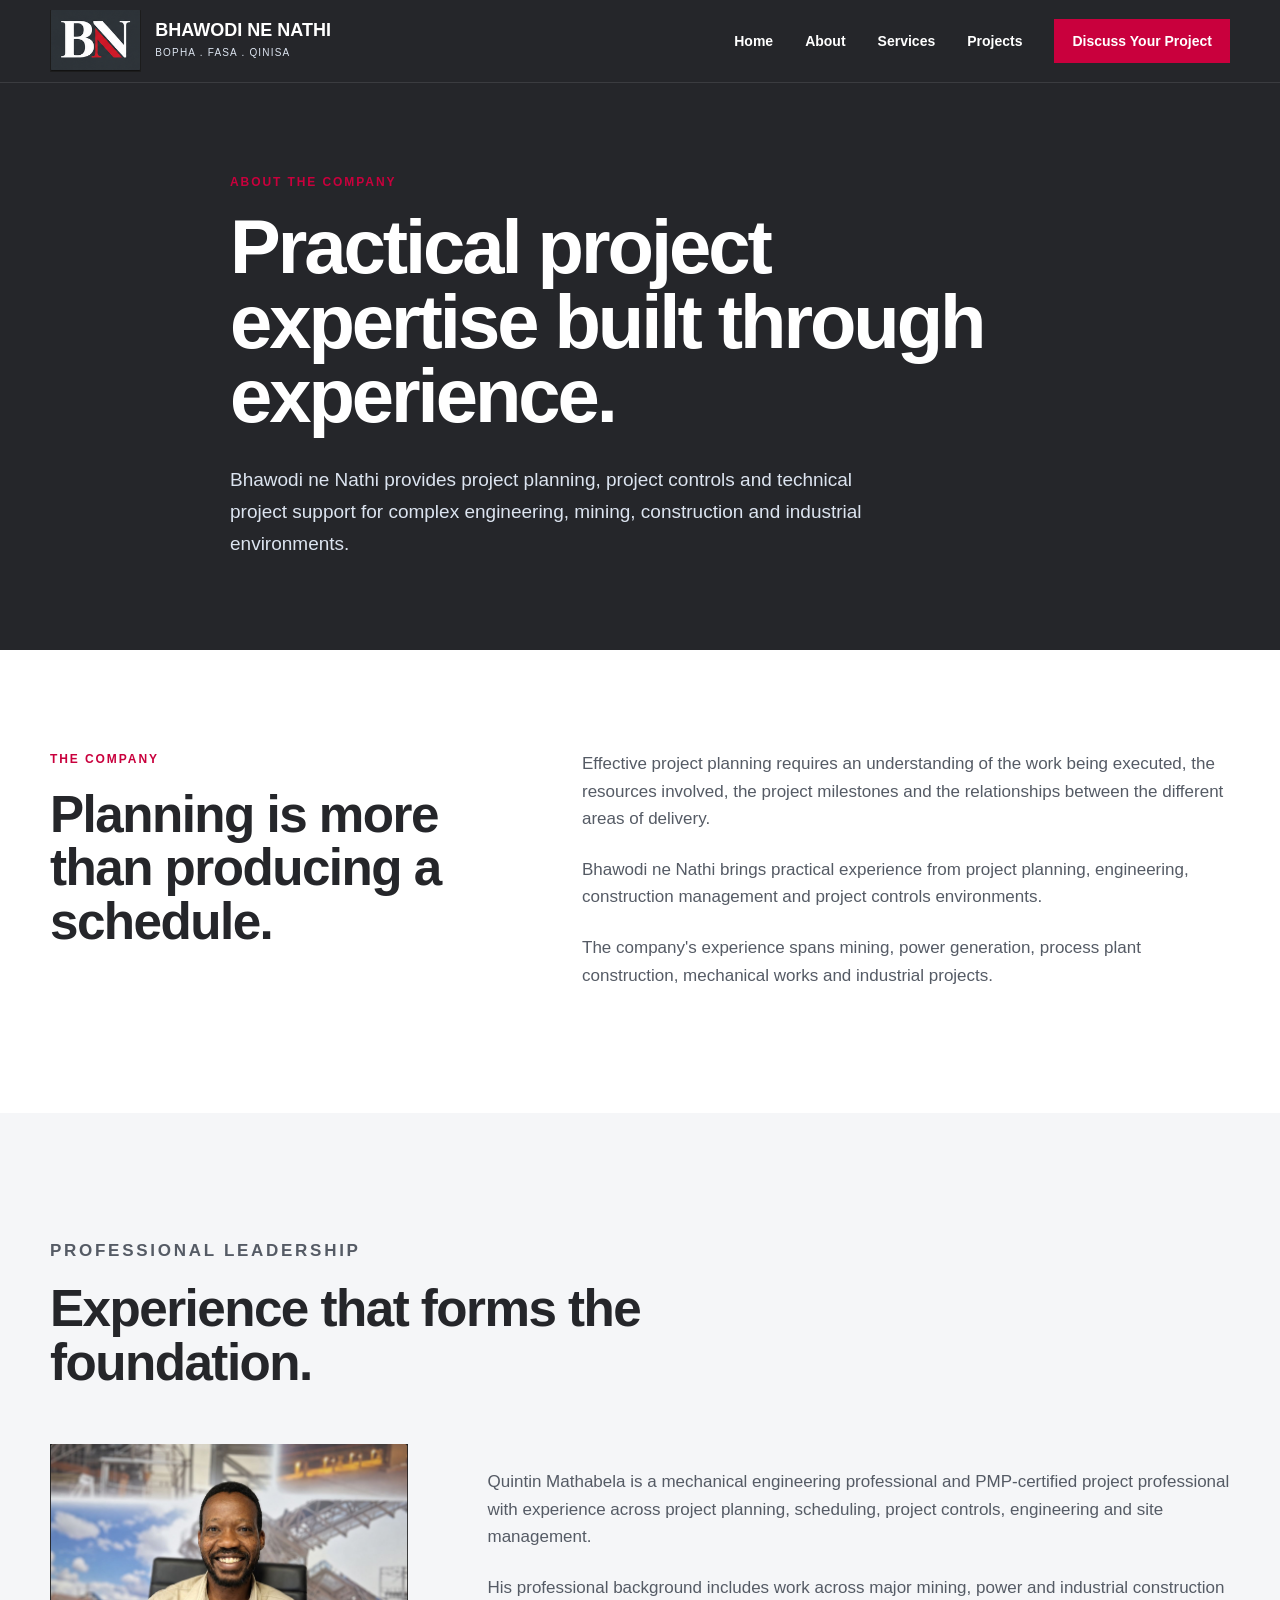
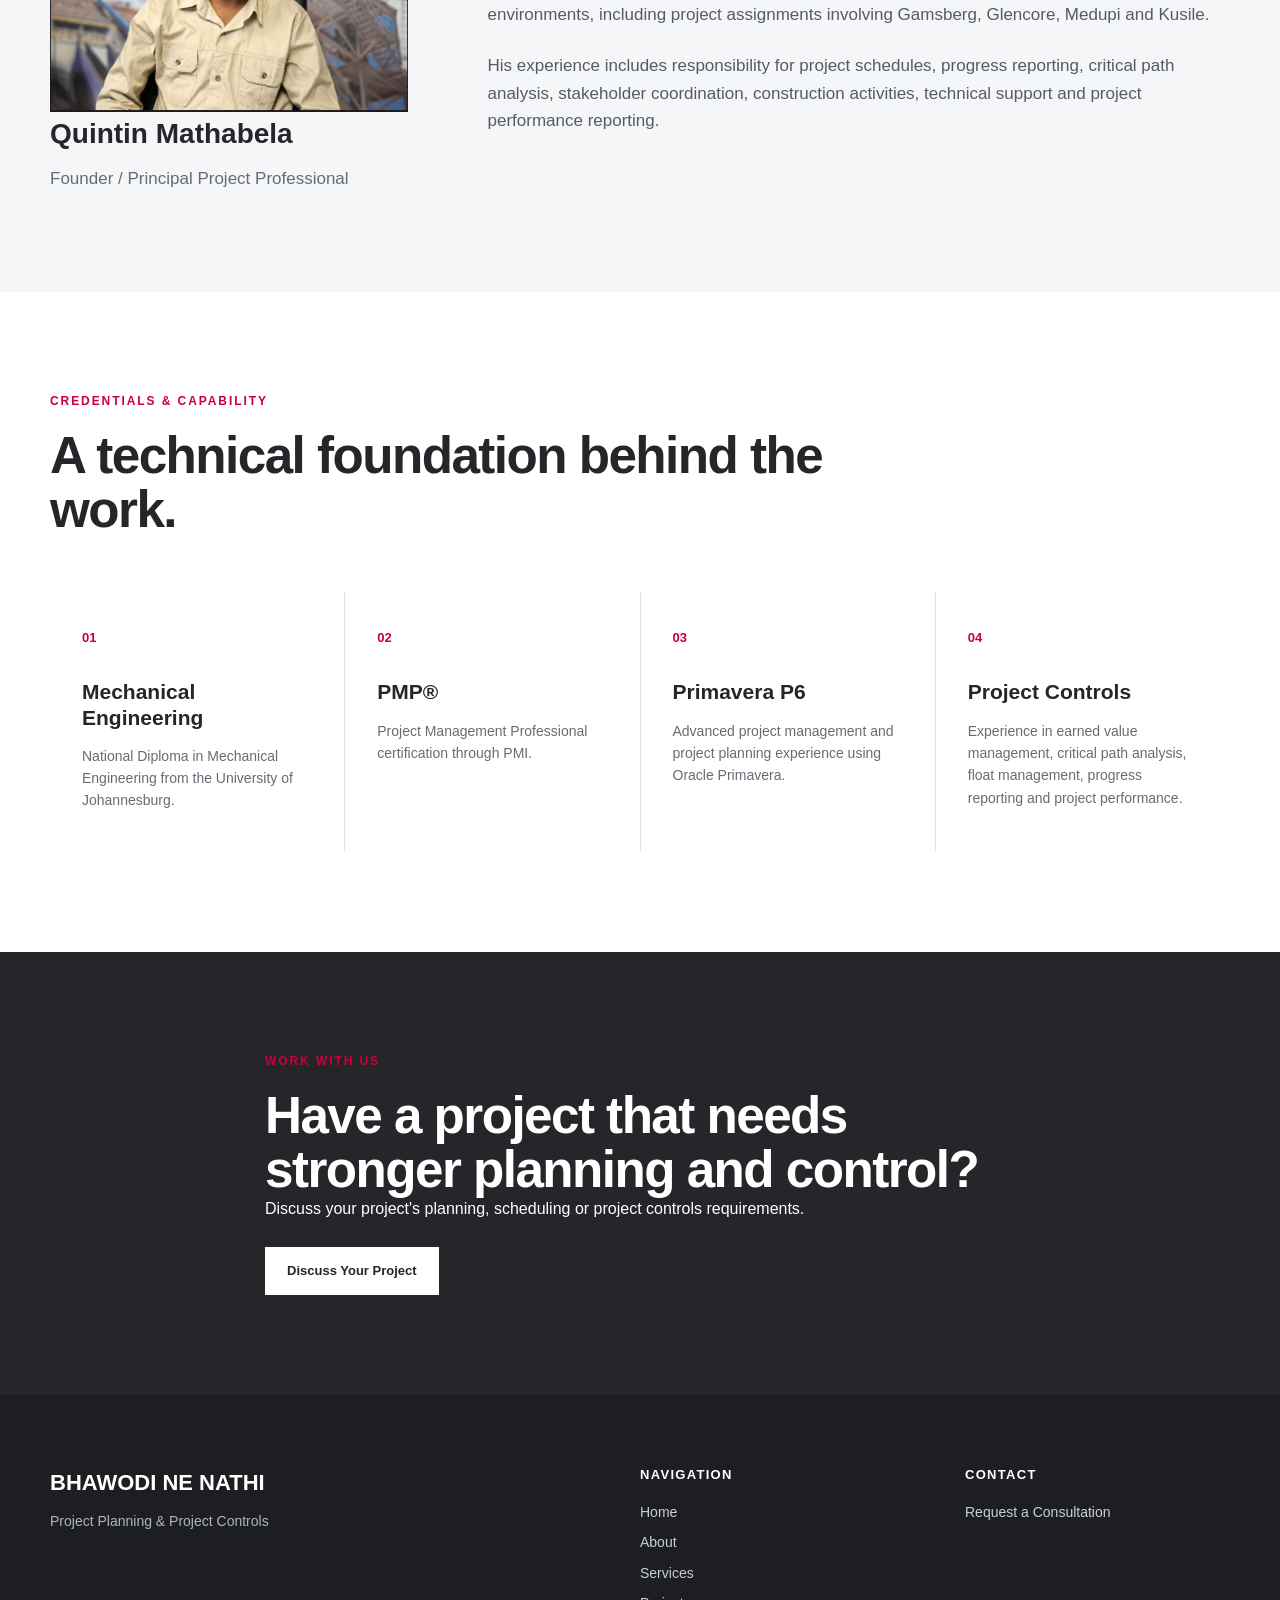
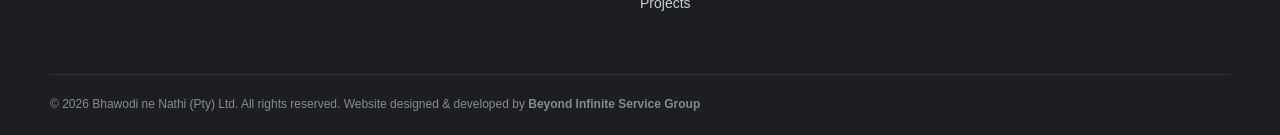
==== commit 3ecad4e0: "Fixed QM visual, added link to footer." ====
--- a/about/index.html
+++ b/about/index.html
@@ -194,8 +194,7 @@
                         <span class="principal-image">
                             <img 
                             src="../assets/images/branding/director.png" 
-                            alt="QM"
-                            class="principal-image">
+                            alt="QM">
                         </span>
 
                         <h3>
@@ -423,8 +422,8 @@
         <div class="container footer-bottom">
 
             <p>
-                © 2026 Bhawodi ne Nathi (Pty) Ltd.
-                All rights reserved.
+                © 2026 Bhawodi ne Nathi (Pty) Ltd. All rights reserved.
+                Website designed & developed by <a href="https://www.bisg.co.za/" target="_blank" rel="noopener noreferrer"><strong>Beyond Infinite Service Group</strong></a>
             </p>
 
         </div>
--- a/assets/css/style.css
+++ b/assets/css/style.css
@@ -701,9 +701,9 @@
 
     gap: 80px;
 }
-.principal-image {
-    width: 75px;
-    height: 75px;
+.principal-logo {
+    width: 42px;
+    height: 42px;
 
     display: grid;
     place-items: center;
